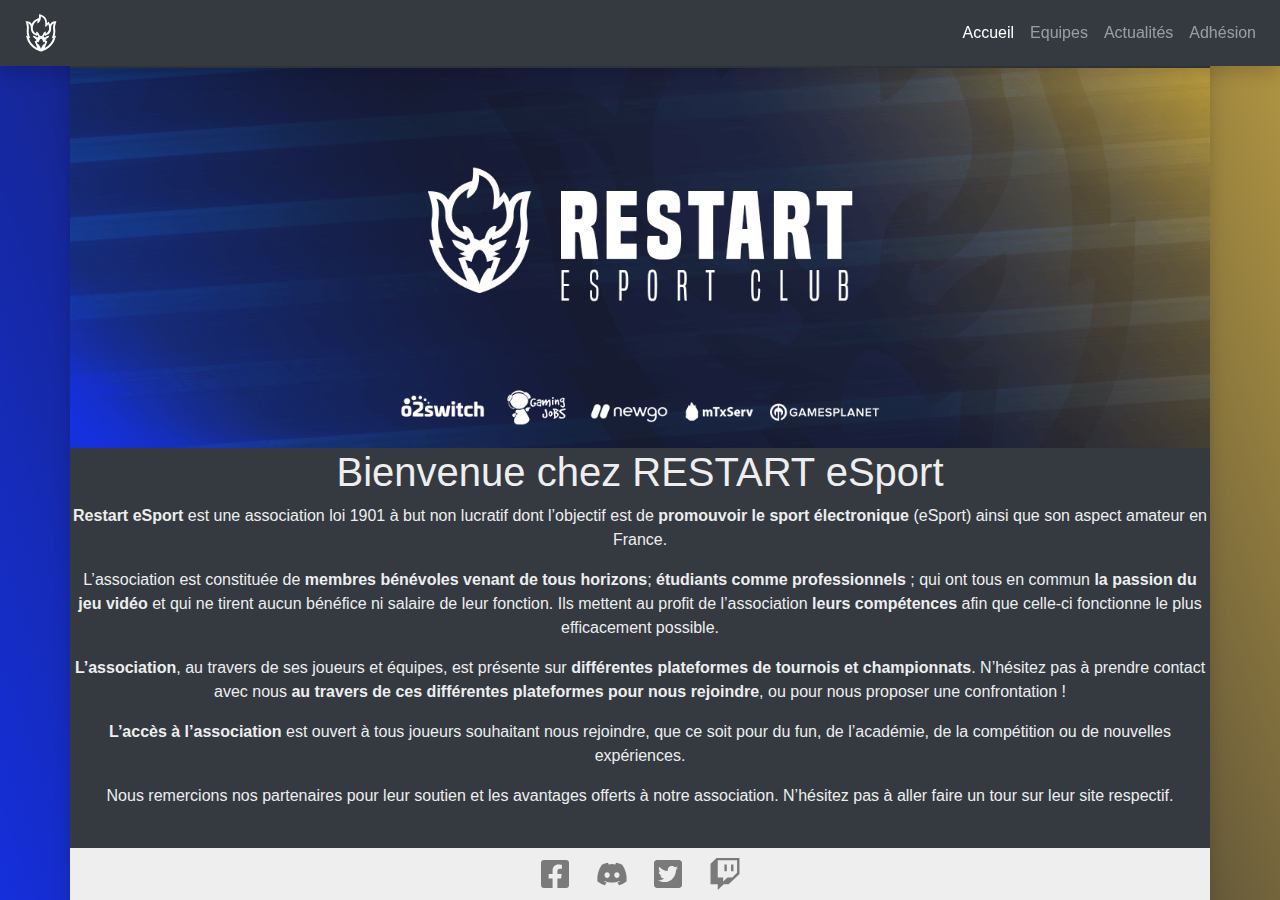
==== index.html @ b22d92dc "intégration des médias dans l'index" ====
<!DOCTYPE html>
<html lang="fr">
<head>
  <meta charset="UTF-8">
  <meta http-equiv="X-UA-Compatible" content="IE=edge">
  <meta name="viewport" content="width=device-width, initial-scale=1.0">
  <title>Association eSport</title>
  <link href="./css/bootstrap.4.6.0.min.css" rel="stylesheet" />
  <link rel="stylesheet" href="./css/style.css">
</head>
<body>

  <div class="container shadow">
    <header class="row">
      <div class="col p-0">
        <nav class="navbar navbar-expand-sm navbar-dark bg-dark shadow fixed-top">
          <img src="/images/global/logo.svg" alt="RESTART-logo" class="navbar-brand logo"/>
          <button
            class="navbar-toggler"
            type="button"
            data-toggle="collapse"
            data-target="#navbarNav"
            aria-controls="navbarNav"
            aria-expanded="false"
            aria-label="Toggle navigation"
          >
            <span class="navbar-toggler-icon"></span>
          </button>
          <div class="collapse navbar-collapse justify-content-end" id="navbarNav">
            <ul class="navbar-nav">
              <li class="nav-item active">
                <a class="nav-link" href="#">Accueil<span class="sr-only">(current)</span></a>
              </li>
              <li class="nav-item">
                <a class="nav-link" href="#">Equipes</a>
              </li>
              <li class="nav-item">
                <a class="nav-link" href="#" >Actualités</a>
              </li>
              <li class="nav-item">
                <a class="nav-link" href="#">Adhésion</a>
              </li>
            </ul>
          </div>
        </nav>
      </div>
    </header>

    
    <section class="row content bootStrap-dark-background">
      <div class="col p-0 text-center">
        <img src="images/global/banner.png" alt="banner" class="banner"/>

        <div class="subtitle">
          <h1>Bienvenue chez RESTART eSport</h1>
        </div>

        <article class="home-content">
          <p>
            <b>Restart eSport</b> est une association loi 1901 à but non
            lucratif dont l’objectif est de
            <b>promouvoir le sport électronique</b> (eSport) ainsi que son
            aspect amateur en France.
          </p>

          <p>
            L’association est constituée de
            <b>membres bénévoles venant de tous horizons</b>;
            <b> étudiants comme professionnels</b> ; qui ont tous en commun
            <b>la passion du jeu vidéo</b> et qui ne tirent aucun bénéfice ni
            salaire de leur fonction. Ils mettent au profit de l’association
            <b>leurs compétences</b> afin que celle-ci fonctionne le plus
            efficacement possible.
          </p>

          <p>
            <b>L’association</b>, au travers de ses joueurs et équipes,
           est présente sur <b>différentes plateformes de tournois et championnats</b>. 
           N’hésitez pas à prendre contact avec nous
            <b
              >au travers de ces différentes plateformes pour nous
              rejoindre</b
            >, ou pour nous proposer une confrontation !
          </p>

          <p>
            <b>L’accès à l’association</b>
            est ouvert à tous joueurs souhaitant nous rejoindre, que ce soit
            pour du fun, de l’académie, de la compétition ou de nouvelles
            expériences.
          </p>

          <p>
            Nous remercions nos partenaires pour leur soutien et les avantages
            offerts à notre association. N’hésitez pas à aller faire un tour
            sur leur site respectif.
          </p>
        </article>
      </div>
    </section>

    <footer class="row">
      <div class="col p-0 text-center">
        <a href="#">
          <img src="./images/global/facebook-square-brands.svg" alt="facebook" class="social-network-icons"/>
        </a>
        <a href="#">
          <img src="./images/global/discord-brands.svg" alt="discord" class="social-network-icons" />
        </a>
        <a href="#">
          <img src="./images/global/twitter-square-brands.svg" alt="twitter" class="social-network-icons" />
        </a>
        <a href="#">
          <img src="./images/global/twitch-brands.svg" alt="twitch" class="social-network-icons" />
        </a>
      </div>
    </footer>
  </div>


</body>
</html>
---- css/style.css ----
html,
body {
  background: linear-gradient(70deg, #152fdc, #171b32, #b39742);
  background-repeat: no-repeat;
  margin: 0;
}


footer {
  padding: 10px;
  background: #eee;
}

.content {
  padding-top: 68px;
  min-height: calc(100vh - 52px);
}

.bootStrap-dark-background {
  background-color: #343a40;
  color: #eee;
}

.logo {
  width: 50px;
  height: 50px;
}

.social-network-icons {
  width: 32px;
  height: 32px;
  margin: 0 10px 0 10px;
  filter: invert(48%);
}

.banner {
  width: 100%;
}
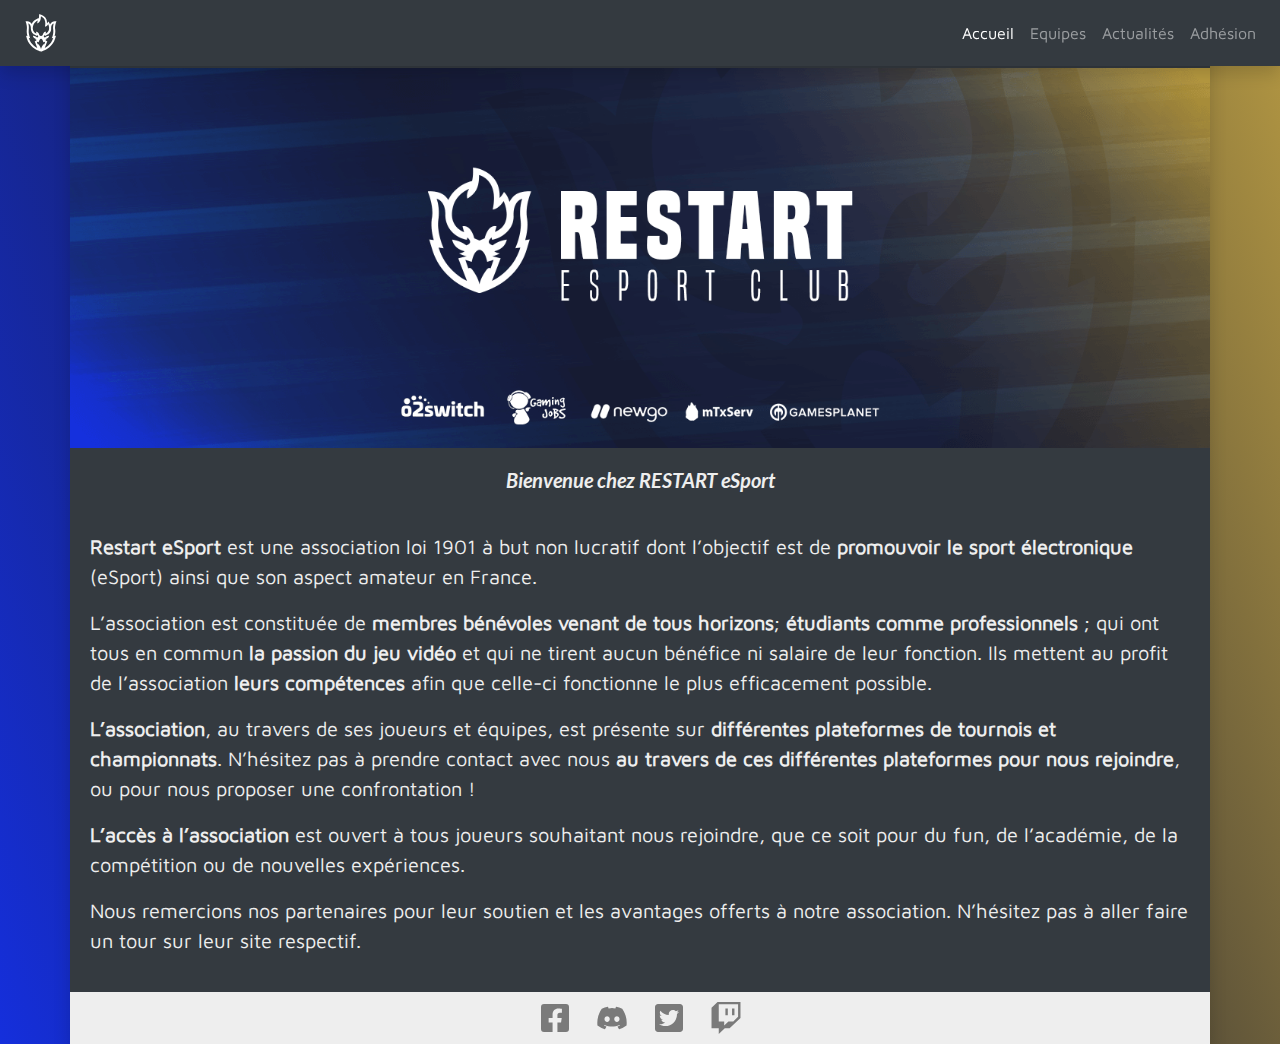
==== commit ee128dde: "Intégration fonts + Ajout JS dans l'index (menu mobile Bootstrap)" ====
--- a/index.html
+++ b/index.html
@@ -119,4 +119,6 @@
 
 
 </body>
+<script src="./js/jquery-3.6.0.min.js"></script>
+<script src="./js/bootstrap.4.6.0.bundle.min.js"></script>
 </html>--- a/css/style.css
+++ b/css/style.css
@@ -1,8 +1,36 @@
+/*FONTS IMPORT*/
+@font-face {
+  font-family: "Simonetta";
+  src: url("../fonts/Simonetta-Black.ttf");
+}
+@font-face {
+  font-family: "Lato";
+  src: url("../fonts/Lato-BoldItalic.ttf");
+}
+@font-face {
+  font-family: "Maven Pro";
+  src: url("../fonts/MavenPro-Regular.ttf");
+}
+
+
 html,
 body {
+  font-family: "Maven Pro";
   background: linear-gradient(70deg, #152fdc, #171b32, #b39742);
   background-repeat: no-repeat;
   margin: 0;
+}
+
+
+h1{
+  font-family: "Lato";
+  font-size: 20px;
+}
+
+h2 {
+  font-family: "Maven Pro";
+  font-size: 16px;
+  font-weight: bold;
 }
 
 
@@ -35,4 +63,15 @@
 
 .banner {
   width: 100%;
+}
+
+.home-content{
+  font-size: 20px;
+  padding: 20px;
+  width: 100%;
+  text-align: left;
+  margin: auto;
+}
+.subtitle{
+  margin:20px;
 }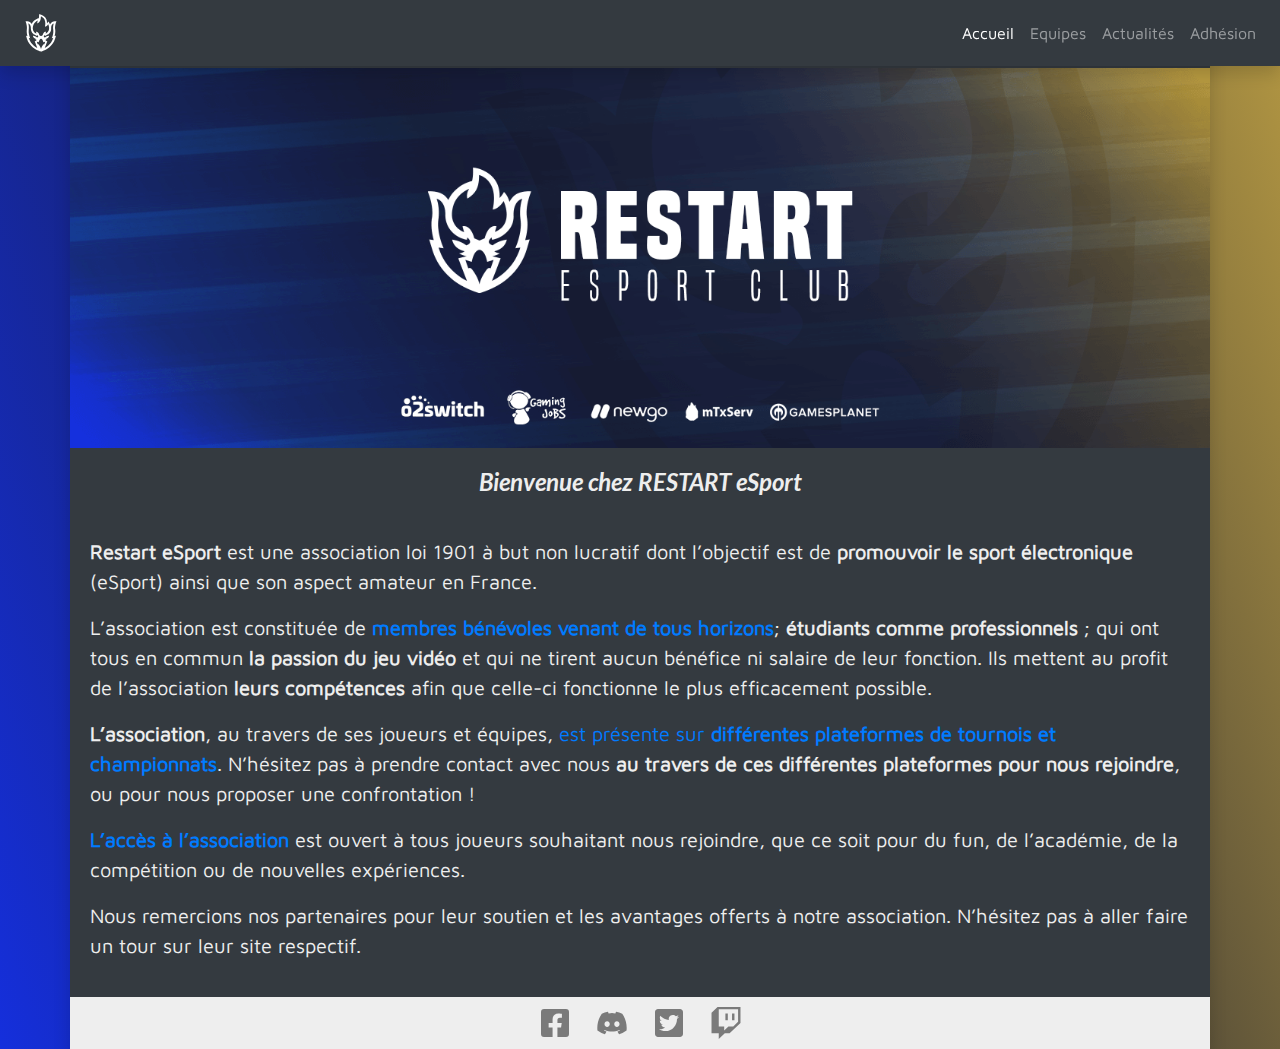
==== commit e4515975: "Changement sur les textes alternatifs du bloc réseaux sociaux" ====
--- a/index.html
+++ b/index.html
@@ -5,6 +5,10 @@
   <meta http-equiv="X-UA-Compatible" content="IE=edge">
   <meta name="viewport" content="width=device-width, initial-scale=1.0">
   <title>Association eSport</title>
+  <meta
+  name="description"
+  content="Restart eSport est une association constituée de passionnés du jeu vidéo. Rejoignez-nous pour participer à des tournois et des championnats"
+/>
   <link href="./css/bootstrap.4.6.0.min.css" rel="stylesheet" />
   <link rel="stylesheet" href="./css/style.css">
 </head>
@@ -32,13 +36,13 @@
                 <a class="nav-link" href="#">Accueil<span class="sr-only">(current)</span></a>
               </li>
               <li class="nav-item">
-                <a class="nav-link" href="#">Equipes</a>
+                <a class="nav-link" href="./pages/equipes-esport.html">Equipes</a>
               </li>
               <li class="nav-item">
-                <a class="nav-link" href="#" >Actualités</a>
+                <a class="nav-link" href="./pages/actualites.html" >Actualités</a>
               </li>
               <li class="nav-item">
-                <a class="nav-link" href="#">Adhésion</a>
+                <a class="nav-link" href="./pages/adhesion.html">Adhésion</a>
               </li>
             </ul>
           </div>
@@ -65,7 +69,7 @@
 
           <p>
             L’association est constituée de
-            <b>membres bénévoles venant de tous horizons</b>;
+            <b><a href="pages/equipes-esport.html">membres bénévoles venant de tous horizons</a></b>;
             <b> étudiants comme professionnels</b> ; qui ont tous en commun
             <b>la passion du jeu vidéo</b> et qui ne tirent aucun bénéfice ni
             salaire de leur fonction. Ils mettent au profit de l’association
@@ -75,8 +79,10 @@
 
           <p>
             <b>L’association</b>, au travers de ses joueurs et équipes,
-           est présente sur <b>différentes plateformes de tournois et championnats</b>. 
-           N’hésitez pas à prendre contact avec nous
+            <a href="./pages/actualites.html"
+              >est présente sur
+              <b>différentes plateformes de tournois et championnats</b></a
+            >. N’hésitez pas à prendre contact avec nous
             <b
               >au travers de ces différentes plateformes pour nous
               rejoindre</b
@@ -84,7 +90,7 @@
           </p>
 
           <p>
-            <b>L’accès à l’association</b>
+            <b><a href="./pages/adhesion.html">L’accès à l’association</a></b>
             est ouvert à tous joueurs souhaitant nous rejoindre, que ce soit
             pour du fun, de l’académie, de la compétition ou de nouvelles
             expériences.
@@ -102,16 +108,16 @@
     <footer class="row">
       <div class="col p-0 text-center">
         <a href="#">
-          <img src="./images/global/facebook-square-brands.svg" alt="facebook" class="social-network-icons"/>
+          <img src="./images/global/facebook-square-brands.svg" alt="Rejoignez nous sur facebook" class="social-network-icons"/>
         </a>
         <a href="#">
-          <img src="./images/global/discord-brands.svg" alt="discord" class="social-network-icons" />
+          <img src="./images/global/discord-brands.svg" alt="Rejoignez nous sur discord" class="social-network-icons" />
         </a>
         <a href="#">
-          <img src="./images/global/twitter-square-brands.svg" alt="twitter" class="social-network-icons" />
+          <img src="./images/global/twitter-square-brands.svg" alt="Suivez nous sur twitter" class="social-network-icons" />
         </a>
         <a href="#">
-          <img src="./images/global/twitch-brands.svg" alt="twitch" class="social-network-icons" />
+          <img src="./images/global/twitch-brands.svg" alt="Regardez nous sur twitch" class="social-network-icons" />
         </a>
       </div>
     </footer>
--- a/css/style.css
+++ b/css/style.css
@@ -67,11 +67,81 @@
 
 .home-content{
   font-size: 20px;
+}
+
+.news-bloc, .home-content {
   padding: 20px;
   width: 100%;
   text-align: left;
   margin: auto;
 }
+
 .subtitle{
   margin:20px;
-}+}
+
+.card {
+  color: #171b32;
+  margin: 10px;
+  background: #eee;
+}
+
+.article-date {
+  color: #152fdc;
+  font-size: 13px;
+  font-weight: bold;
+}
+
+
+
+.btn-restart-theme {
+  background-color: #152fdc;
+  color:#eee;
+}
+
+.btn-restart-theme:hover {
+  color:#fff;
+}
+
+.teams-name {
+  font-size: 10px;
+}
+
+button, 
+a.btn, 
+.page-title {
+  font-family: "Simonetta";
+}
+
+.check-mark {
+  width: 16px;
+  height: 16px;
+}
+
+table {
+  font-size: 13px;
+}
+
+.page-title {
+  color: #eee;
+  font-size: 20px;
+}
+
+/* Small devices (576px and up) */
+@media screen and (min-width: 576px) {
+  .teams-name {
+    font-size: 16px;
+  }
+
+  .page-title {
+    display: none;
+  }
+
+  table {
+    font-size: 20px;
+    max-width: 700px;
+  }
+  h1 {
+    font-size: 24px;
+  }
+}
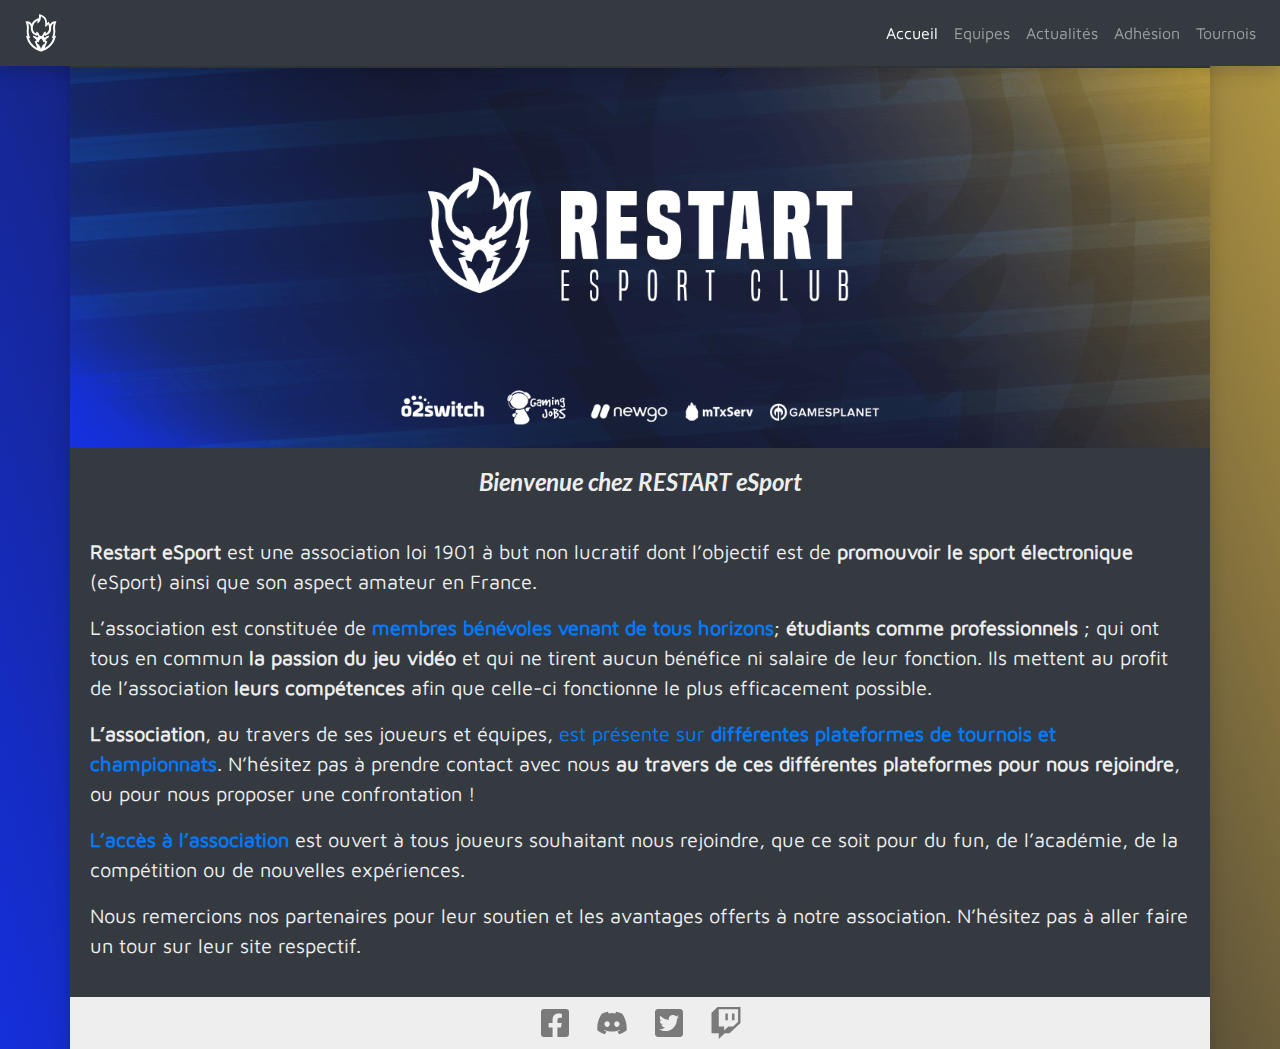
==== commit 87696dc4: "Ajout des liens vers la nouvelle page Tournois" ====
--- a/index.html
+++ b/index.html
@@ -4,11 +4,14 @@
   <meta charset="UTF-8">
   <meta http-equiv="X-UA-Compatible" content="IE=edge">
   <meta name="viewport" content="width=device-width, initial-scale=1.0">
+  <meta name="robots" content="all"/>
+  <meta name="Content-Language" content="fr">
+  <meta name="Keywords" content="esport, restart, tournois, actualité, adhésion, jeux videos ">
+  <meta name="Copyright" content="2021">
+  <meta name="description"
+        content="Restart eSport est une association constituée de passionnés du jeu vidéo. Rejoignez-nous pour participer à des tournois et des championnats ou suivez l'actualité des tournois."
+  />
   <title>Association eSport</title>
-  <meta
-  name="description"
-  content="Restart eSport est une association constituée de passionnés du jeu vidéo. Rejoignez-nous pour participer à des tournois et des championnats"
-/>
   <link href="./css/bootstrap.4.6.0.min.css" rel="stylesheet" />
   <link rel="stylesheet" href="./css/style.css">
 </head>
@@ -43,6 +46,9 @@
               </li>
               <li class="nav-item">
                 <a class="nav-link" href="./pages/adhesion.html">Adhésion</a>
+              </li>
+              <li class="nav-item">
+                <a class="nav-link " href="./pages/tournois.html">Tournois</a>
               </li>
             </ul>
           </div>
--- a/css/style.css
+++ b/css/style.css
@@ -141,7 +141,12 @@
     font-size: 20px;
     max-width: 700px;
   }
+
   h1 {
     font-size: 24px;
   }
+  
+  .tournamentCard{
+    min-width: 700px;
+  }
 }
